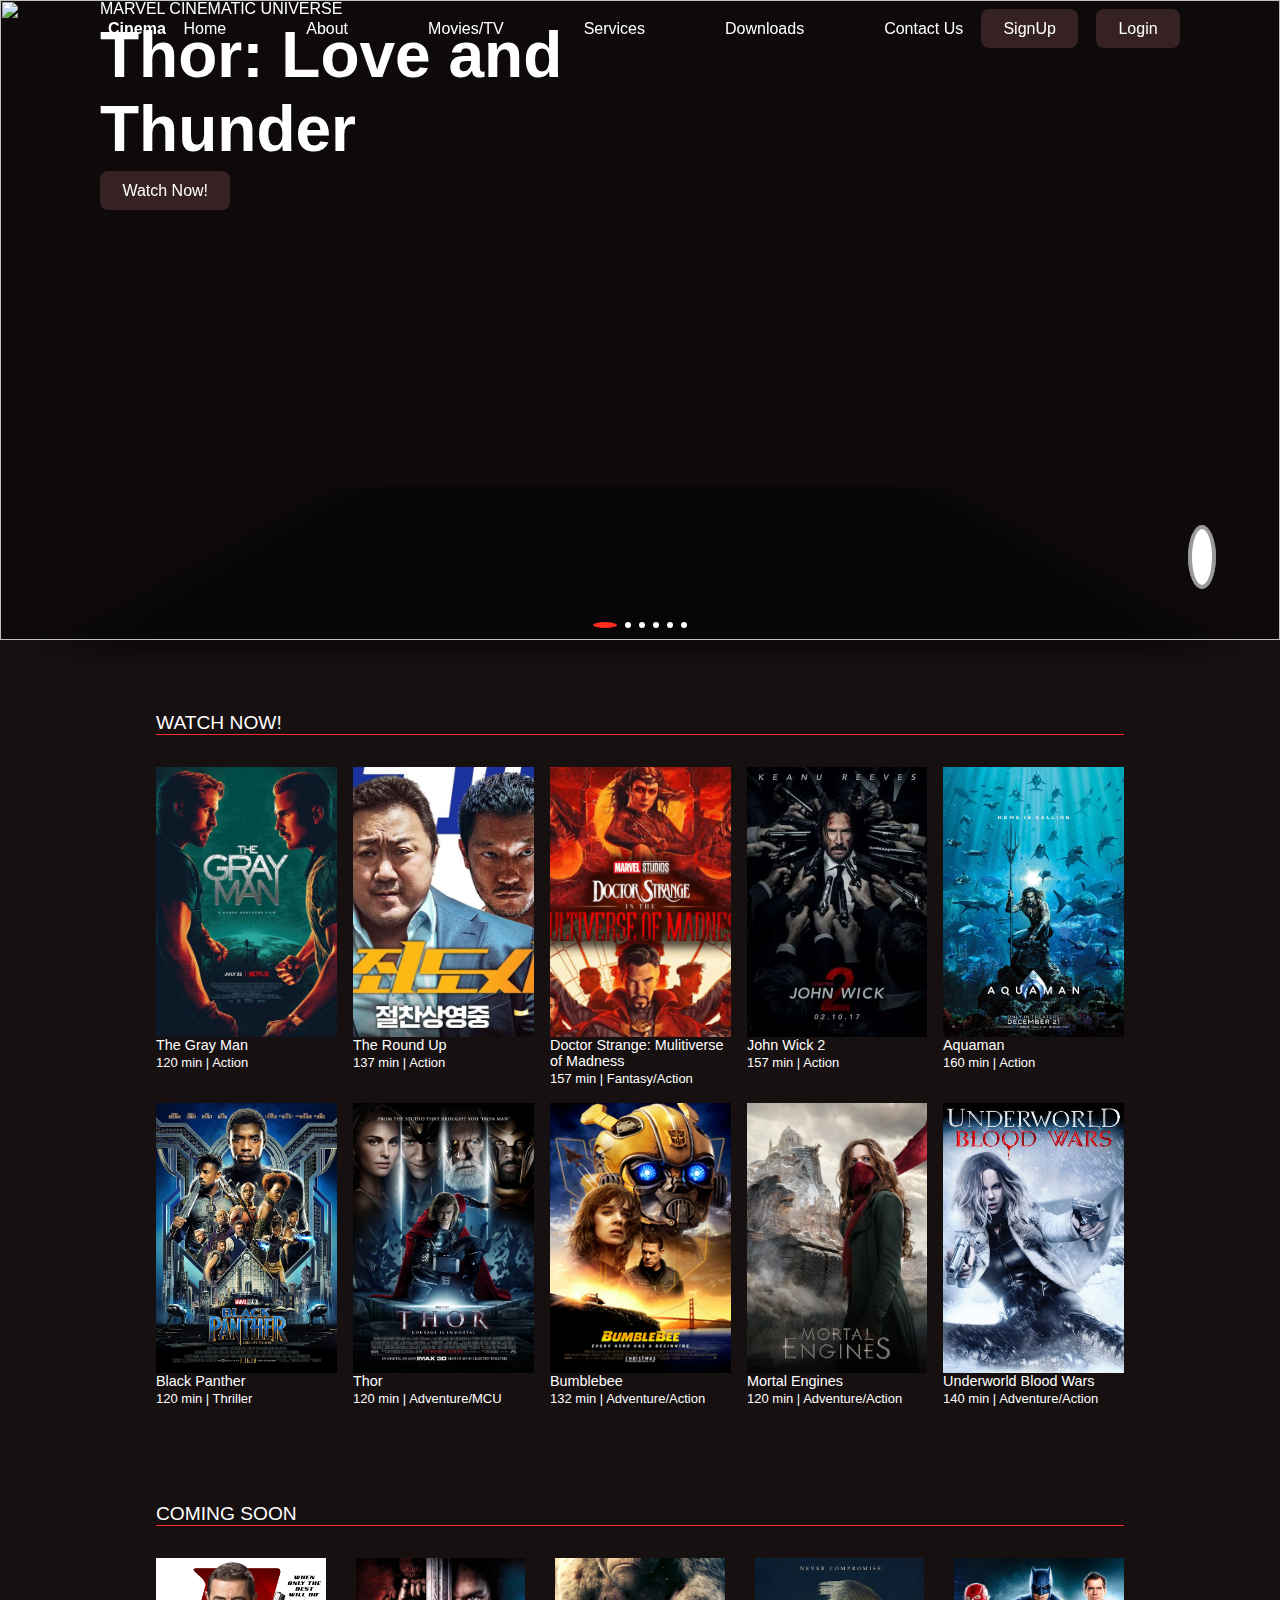
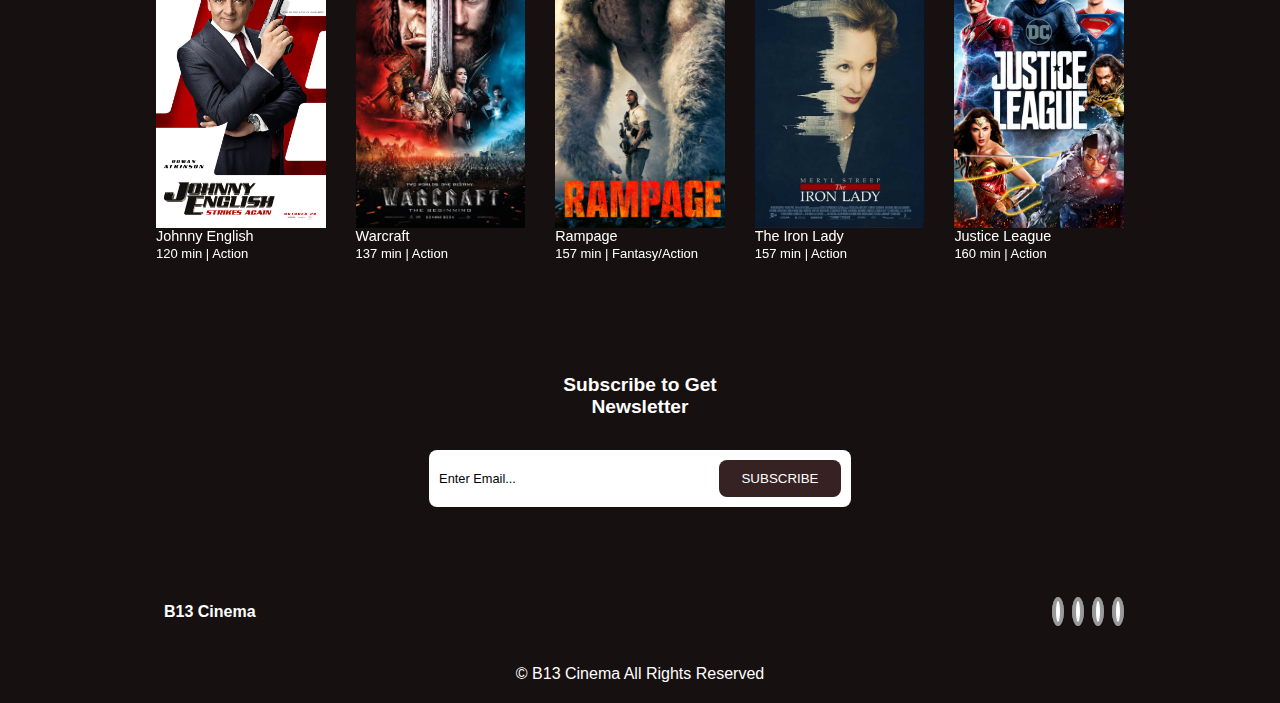
==== index.html @ 3efc9711 "init" ====
<!DOCTYPE html>
<html lang="en">
<head>
    <meta charset="UTF-8">
    <meta http-equiv="X-UA-Compatible" content="IE=edge">
    <meta name="viewport" content="width=device-width, initial-scale=1.0">
    <title>B13 Cinema</title>
    <!-- CSS only -->
    <link rel="stylesheet" href="./index.css">
    <link rel="stylesheet" href="https://unicons.iconscout.com/release/v2.1.6/css/unicons.css">
    <link rel="stylesheet" href="https://cdn.jsdelivr.net/npm/swiper/swiper-bundle.min.css"/>
    
</head>
<body>
    <header>
        <a href="#" class="logo">
            <i class="uil uil-ticket"></i>Cinema
        </a>
         <div class="uil uil-bars" id="menu-icon"></div>

         <ul class="navbar">
            <li><a href="#home"></a>Home</li>
            <li><a href="#about"></a>About</li>
            <li><a href="#movies"></a>Movies/TV</li>
            <li><a href="#services"></a>Services</li>
            <li><a href="#downloads"></a>Downloads</li>
            <li><a href="#contact us"></a>Contact Us</li>
         </ul>
         <li onclick="signupToggle()">
            <a href="#" class="btn">SignUp</a>
         </li>
         <li onclick="loginToggle()">
            <a href="#" class="btn">Login</a>
         </li>
        
    </header>

    <div class="signup-form">
        <div class="form">
            <div class="close" onclick="signupToggle()">&times;</div>
            <div class="text">
                <h1>Register Now!</h1>
            </div>
            <form action="#">
                <div class="row">
                    <input type="text" placeholder="First Name">
                    <input type="text" placeholder="Last Name">
                </div>
                    <input type="text" placeholder="Email ID">
                    <input type="text" placeholder="Password">
                    <input type="text" placeholder="Confirm Password">
                    <input type="submit" value="Register"> 
            </form>
        </div>
    </div>
    <div class="login-form">
        <div class="form">
            <div class="close" onclick="loginToggle()">&times;</div>
            <div class="text">
                <h1>Login</h1>
            </div>
            <form action="#">
                <input type="text" placeholder="Email ID">
                <input type="text" placeholder="Password">
                <input type="submit" value="Login"> 
            </form>
        </div>
    </div>
     <!--Home-->
     <section class="home swiper" id="home">
     <div class="swiper-wrapper">
        <div class="swiper-slide container">
            <img src="img/thor.png"  alt="">
            <div class="home-text">
                <span>Marvel Cinematic Universe</span>
                <h1>Thor: Love and <br>Thunder</h1>
                <a href="#" class="btn">Watch Now!</a>
                <a href="#" class="play">
                    <i class="uil uil-play"></i>
                </a>
                
            </div>
        </div>
          <!-- Box 2 -->
        <div class="swiper-slide container">
            <img src="img/home2.jpg"  alt="">
            <div class="home-text">
                <span>Action Movies</span>
                <h1>The Round Up</h1>
                <a href="#" class="btn">Watch Now!</a>
                <a href="#" class="play">
                    <i class="uil uil-play"></i>
                </a>
                
            </div>
        </div>
         <!-- Box 3 -->
         <div class="swiper-slide container">
            <img src="img/home3.jpg"  alt="">
            <div class="home-text">
                <span>Action Movies</span>
                <h1>Doctor Strange: <br>Multiverse of Madness</h1>
                <a href="#" class="btn">Watch Now!</a>
                <a href="#" class="play">
                    <i class="uil uil-play"></i>
                </a>
                
            </div>
        </div>
        </div>
      

        
        
      
      <div class="swiper-pagination"></div>

    </section>
     <!--movies-->

     <section class="movies" id="movies">
        <h2 class="heading">Watch Now!</h2>
    <!--Movies Container-->
    <div class="movies-container">
        <!--Box 1-->
        <div class="box">
        <div class="box-img">  
            <img src="./img/new.jpg" alt="">
        </div>
        <h3>The Gray Man</h3>
        <span>120 min | Action</span>
    </div>
     <!--Box 2-->
     <div class="box">
        <div class="box-img">
            <img src="./img/home2.jpg" alt="">
        </div>
        <h3>The Round Up</h3>
        <span>137 min | Action</span>
    </div>
      <!--Box 3-->
      <div class="box">
        <div class="box-img">
            <img src="./img/home3.jpg" alt="">
        </div>
        <h3>Doctor Strange: Mulitiverse of Madness</h3>
        <span>157 min | Fantasy/Action</span>
    </div>
     <!--Box 4-->
     <div class="box">
        <div class="box-img">
            <img src="./img/m4.jpg" alt="">
        </div>
        <h3>John Wick 2</h3>
        <span>157 min | Action</span>
    </div>
    <!--Box 5-->
    <div class="box">
        <div class="box-img">
            <img src="./img/m5.jpg" alt="">
        </div>
        <h3>Aquaman</h3>
        <span>160 min | Action</span>
    </div>
     <!--Box 6-->
     <div class="box">
        <div class="box-img">
            <img src="./img/m6.jpg" alt="">
        </div>
        <h3>Black Panther</h3>
        <span>120 min | Thriller</span>
    </div>
    <!--Box 7-->
    <div class="box">
        <div class="box-img">
            <img src="./img/m7.jpg" alt="">
        </div>
        <h3>Thor</h3>
        <span>120 min | Adventure/MCU</span>
    </div>
     <!--Box 8-->
     <div class="box">
        <div class="box-img">
            <img src="./img/m8.png" alt="">
        </div>
        <h3>Bumblebee</h3>
        <span>132 min | Adventure/Action</span>
    </div>
    <!--Box 9-->
    <div class="box">
        <div class="box-img">
            <img src="./img/m9.jpg" alt="">
        </div>
        <h3>Mortal Engines</h3>
        <span>120 min | Adventure/Action</span>
    </div>
     <!--Box 10-->
     <div class="box">
        <div class="box-img">
            <img src="./img/m10.jpg" alt="">
        </div>
        <h3>Underworld Blood Wars</h3>
        <span>140 min | Adventure/Action</span>
    </div>
    </div>
     </section>

     <!--Coming-->

     <section class="coming" id="coming">
        <h2 class="heading">Coming Soon</h2>
        <!--Coming Container-->
        <div class="coming-container swiper">
            <div class="swiper-wrapper">
                 <!--Box 1-->
        <div class="swiper-slide box">
            <div class="box-img">
                <img src="./img/coming1.jpg" alt="">
            </div>
            <h3>Johnny English</h3>
            <span>120 min | Action</span>
        </div>
         <!--Box 2-->
         <div class="swiper-slide box">
            <div class="box-img">
                <img src="./img/coming2.jpg" alt="">
            </div>
            <h3>Warcraft</h3>
            <span>137 min | Action</span>
        </div>
          <!--Box 3-->
          <div class="swiper-slide box">
            <div class="box-img">
                <img src="./img/coming3.jpg" alt="">
            </div>
            <h3>Rampage</h3>
            <span>157 min | Fantasy/Action</span>
        </div>
         <!--Box 4-->
         <div class="swiper-slide box">
            <div class="box-img">
                <img src="./img/coming4.jpg" alt="">
            </div>
            <h3>The Iron Lady</h3>
            <span>157 min | Action</span>
        </div>
        <!--Box 5-->
        <div class="swiper-slide box">
            <div class="box-img">
                <img src="./img/coming5.jpg" alt="">
            </div>
            <h3>Justice League</h3>
            <span>160 min | Action</span>
        </div>
         <!--Box 6-->
         <div class="swiper-slide box">
            <div class="box-img">
                <img src="./img/coming6.jpeg" alt="">
            </div>
            <h3>Doctor Strange</h3>
            <span>120 min | Thriller</span>
        </div>
        <!--Box 7-->
        <div class="swiper-slide box">
            <div class="box-img">
                <img src="./img/coming7.jpg" alt="">
            </div>
            <h3>Captain Marvel</h3>
            <span>120 min | Adventure/MCU</span>
        </div>
         <!--Box 8-->
         <div class="swiper-slide box">
            <div class="box-img">
                <img src="./img/coming8.jpg" alt="">
            </div>
            <h3>Black Widow</h3>
            <span>132 min | Adventure/Action</span>
        </div>
        <!--Box 9-->
        <div class="swiper-slide box">
            <div class="box-img">
                <img src="./img/coming9.jpg" alt="">
            </div>
            <h3>Ant-Man</h3>
            <span>120 min | Adventure/Action</span>
        </div>
         <!--Box 10-->
         <div class="swiper-slide box">
            <div class="box-img">
                <img src="./img/coming10.jpg" alt="">
            </div>
            <h3>Guardians of the Galaxy Vol.1</h3>
            <span>140 min | Adventure/Action</span>
        </div>
        </div>
      </div>
        
        </div>
     </section>

     <!--NewsLetter-->

     <section class="newsletter" id="newsletter">
        <h2>Subscribe to Get <br>Newsletter</h2>
        <form action="">
            <input type="email" class="email" placeholder="Enter Email..." required>
            <input type="submit" value="Subscribe" class="btn">
        </form>
     </section>
     
     <!--Footer-->
    
     <section class="footer">
        <a href="#" class="logo">
            <i class="uil uil-ticket"></i>B13 Cinema
        </a>
        <div class="social">
            <a href="#"><i class="uil uil-facebook-f"></i></a>
            <a href="#"> <i class="uil uil-twitter"></i></a>
            <a href="#"><i class="uil uil-instagram"></i></a>
            <a href="#"><i class="uil uil-github"></i></a>
        </div>
     </section>

      <!--Copyright-->

      <div class="copyright">
        <p>&#169 B13 Cinema All Rights Reserved</p>
      </div>


    <!--Swiper JS -->
    <script src="https://cdn.jsdelivr.net/npm/swiper/swiper-bundle.min.js"></script>

    

     <!--Link to Custom JS -->
     <script src="main.js"></script>






</body>
</html>
---- index.css ----
* {
    font-family: "poppines", sans-serif;
    margin: 0;
    padding: 0;
    box-sizing: border-box;
    list-style: none;
    text-decoration: none;
    scroll-padding-top: 2rem;
    scroll-behavior: smooth;
}
/* Some variables */
:root {
    --main-color:#ff2c1f;
    --text-color:#020307;
    --bg-color: #fff;

}
/*Custom scroll bar*/
html::-webkit-scrollbar {
    width: 0.5rem;
    background: var(--text-color);
}
html::-webkit-scrollbar-thumb {
    background:var(--main-color);
    border-radius: 5rem;


/*---Modal---*/
}
.signup-form,
.login-form  {
    z-index: 4;
     position: absolute;
     top: 45%;
     left: 50%;
     transform: translate(-50%, -50%);
     background: #171010;
     border-radius: 10px;
     box-shadow: 3px 3px 10px 1px rgba(0, 0, 0, .2);
     color: white;
     transition: .5s;
     visibility: hidden;
     opacity: 0;

}
.form {
    width: 500px;
    padding: 20px 50px;
}
.form .close {
    text-align: right;
    cursor: pointer;
}
.form .text h1 {
    text-align: center;
    margin: 30px 0;
}
.form form {
    display: block;
    margin: auto ;
}
.form .row {
    display: flex;
    justify-content: space-between;
} 
.form .row input {
    margin-bottom: 0;
}
.form .row input:first-child{
     margin-right: 10px;
}
.form .row input:last-child{
    margin-left: 10px;
}
.form form input {
    width: 100%;
    display: block;
    border: 1px solid #000;
    border-radius: 50px;
    padding: 20px 16px;
    margin: 20px auto;
    outline: none;
}
.signup-form.active,
.login-form.active {
    top: 50%;
    transition: .5s;
    visibility: visible;
    opacity: 1;
}
/*---End of Modal---*/


.container.active {
    filter: blur(20px);
    transition: .5s;
    pointer-events: none;
}

section  {
    padding: 4.5rem 0 1.5rem;
}
body {
    background: #171010;
    color: var(--bg-color);
}
header {
    position: fixed;
    width: 100%;
    top: 0;
    right: 0;
    z-index: 1000;
    display: flex;
    align-items: center;
    justify-content: space-between;
    padding: 20px 100px;
    transition: 0.5s;
    /*background-color: var(--main-color);*/
}
header.shadow {
    background: #171010;
    box-shadow: 0 0 4px rgb(14, 55, 54 / 15%);
}
header.shadow .navbar li {
    color: white;
}
.logo {
    font-size: 1.1.rem;
    font-weight: 600;
    color: var(--bg-color);
    display: flex;
    align-items: center;
    column-gap: 0.5rem;
}
.logo .uil {
    font-size: 24px;
    color: var(--main-color);
}
.navbar {
    display: flex;
    column-gap: 5rem;
}
.navbar li {
    position: relative;
    cursor: pointer;
}
.navbar a {
    font-size: 1rem;
    font-weight: 500;
    color: var(--bg-color);
}
.navbar li::after {
    content: '';
    width: 0;
    height: 2px;
    background: white;
    position: absolute;
    bottom: -4px;
    left: 0;
    transition: 0.4s all  linear;
}
.navbar li:hover::after {
    width: 100%;
    
}
#menu-icon {
    font-size: 24px;
    cursor: pointer;
    z-index: 100001;
    display: none;
}
.btn {
    padding: 0.7rem 1.4rem;
    background: #362222;
    color: var(--bg-color);
    font-weight: 400;
    border-radius: 0.5rem;
}


.btn:hover {
    background: #171010;
}

/*Home section*/


.container {
    width: 100%;
    min-height: 640px;
    position: relative;
    display: flex;
    align-items: center;
    background: rgb(2, 3, 7, 0.4);
}
.container img {
    position: absolute;
    width: 100%;
    height: 100%;
    object-fit: cover;
    object-position: center;
    z-index: -1;
}
.swiper-pagination-bullet {
    width: 6px !important;
    height: 6px !important;
    border-radius: 0.2rem;
    background: var(--bg-color) !important;
    opacity: 1 !important; 
}
.swiper-pagination-bullet-active {
    width: 1.5rem !important;
    background: var(--main-color) !important;
}
.home-text {
    z-index: 1000;
    padding: 1 150px;
    margin-left: 100px;
}
.home-text span {
    color: var(--bg-color);
    font-weight: 500;
    text-transform: uppercase;
}
.home-text h1 {
    color: var(--bg-color);
    font-size: 4rem;
    font-weight: 700;
    margin-bottom: 1rem;
}
.play {
    position: absolute;
    right: 4rem;
    bottom: 10%;;
}
.play .uil {
    background: var(--bg-color);
    padding: 10px;
    font-size: 2rem;
    border-radius: 50%;
    border: 4px solid rgb(2, 3, 7, 0.4);
    color: var(--main-color);
}
.play .bx:hover {
    background: var(--main-color);
    color: var(--bg-color);
    transition: 0.2s all linear;
}
.heading {
    max-width: 968px;
    margin-left: auto;
    margin-right: auto;
    font-size: 1.2rem;
    font-weight: 500;
    text-transform: uppercase;
    border-bottom: 1px solid var(--main-color);
}
.movies-container {
    max-width: 968px;
    margin-right: auto;
    margin-left: auto;
    display: grid;
    grid-template-columns: repeat(auto-fit,minmax(180px, auto));
    gap: 1rem;
    margin-top: 2rem;
}
.box .box-img {
    width: 100%;
    height: 270px;
    cursor: pointer;
}
.box .box-img img {
    width: 100%;
    height: 100%;
    object-fit: cover;
}
.box .box-img img:hover {
    transform: translateY(-10px);
    transition: 0.2s all linear;
}
.box h3 {
    font-size: 0.9rem;
    font-weight: 500;
}
.box span {
    font-size: 13px;
}
.coming-container {
    display: grid;
    gap: 1rem;
    max-width: 968px;
    margin-left: auto;
    margin-right: auto;
    margin-top: 2rem;
}
.coming-container .box-img img:hover {
    transform: translateY(0);
}
.coming-container .box {
    width: 100px;
}
.newsletter {
    max-width: 968px;
    margin-left: auto;
    margin-right: auto;
    display: flex;
    flex-direction: column;
    align-items: center;
    justify-content: center;
    row-gap: 2rem;
}
.newsletter h2 {
    text-align: center;
    font-size: 1.2rem;
    font-weight: 600;
}
.newsletter form {
    background-color: var(--bg-color);
    padding: 10px;
    border-radius: 0.5rem;
    display: flex;
    align-items: center;
}
.newsletter form input {
    border: none;
    outline: none;
}
.newsletter form .email {
    width: 280px;
}
.newsletter form input::placeholder {
    color: var(--text-color);
    font-size: 0.8rem;
    font-weight: 400;
}
.newsletter .btn {
    text-transform: uppercase;
    font-weight: 500;
    cursor: pointer;
}
.footer {
    max-width: 968px;
    margin-left: auto;
    margin-right: auto;
    display: flex;
    justify-content: space-between;
}
.social {
    display: flex;
    align-items: center;
    column-gap: 0.5rem;
}
.social .uil {
 background: var(--bg-color);
 padding: 2px;
 font-size: 1rem;
 border-radius: 50%;
 border: 4px solid rgb(2, 3, 7, 0.4);
 color: var(--main-color);
}
.social .uil:hover {
    background: var(--main-color);
    color: var(--bg-color);
    transition: 0.2s all linear;
}
.copyright {
    padding: 20px;
    text-align: center;
    color: var(--bg-color);
}
/*Home section*/ 
@media (max-width: 1080px) {
    .home-text {
        padding: 0 100px;
    }
}
@media (max-width: 991px) {
    .header {
        padding: 18px 4%;
    }
    section {
        padding: 50px 4%;
    }
    .home-text {
        padding: 0 4%;
    }
    .home-text h1 {
        font-size: 3rem;
    }
}
@media (max-width: 774px) {
    header {
        padding: 12px 4%;
    }
    #menu-icon {
        display: initial;
        color: var(--bg-color);
    }
    .header.shadow #menu-icon {
        color: var(--bg-color);

    }
    .navbar {
        position: absolute;
        top: -570px;
        left: 0;
        right: 0;
        display: flex;
        flex-direction: column;
        background: var(--text-color);
        row-gap: 1.4rem;
        padding: 20px;
        box-shadow: 4px 4px 0 4px rgb(14, 55, 54/ 15%);
        transition: 0.2s all linear;
        text-align: center;
    }
    .navbar a {
        color: var(--text-color);
        width: 100%;
        color: var(--text-color);
    }
    .navbar a:hover {
        color: var(--main-color);
        border-bottom: 1px solid var(--bg-color);
    }
    .navbar a::after {
        display: none;
    }
    .navbar.active{
        top: 100%;
    }
    .home-text h1 {
        font-size: 2.4rem;
    }
    .btn {
        padding: 0.6rem 1.2rem;
    }
    .movies-container {
        grid-template-columns: repeat(auto-fit,minmax(180px,auto));
    }

@media (max-width:472px) {
  .newsletter form .email {
    width: auto;
  }
  .footer {
    flex-direction: column;
    align-items: center;
    row-gap: 1rem;
  }
  .coming {
    width: 230%;
    height: 100%;
    object-fit: cover;
}
.box {
    width: 100%;
    max-width: 600px;
}
}

}
@media (max-width:370px) {
    header{
        padding: 6px 4%;
    }
    .home-text h1 {
        font-size: 1.7rem;
    }
    .play {
        right: 2rem;
        bottom: 8%;
    }
    .play .uil {
        padding: 7px;
    } 
    .movies-container {
        grid-template-columns: repeat(auto-fit,minmax(140px,auto));
    }
    .box .box-img{
        width: 100%;
        height: 270px;
        cursor: pointer;
    }
    .coming-container {
        width: 100px;
    }
  
}
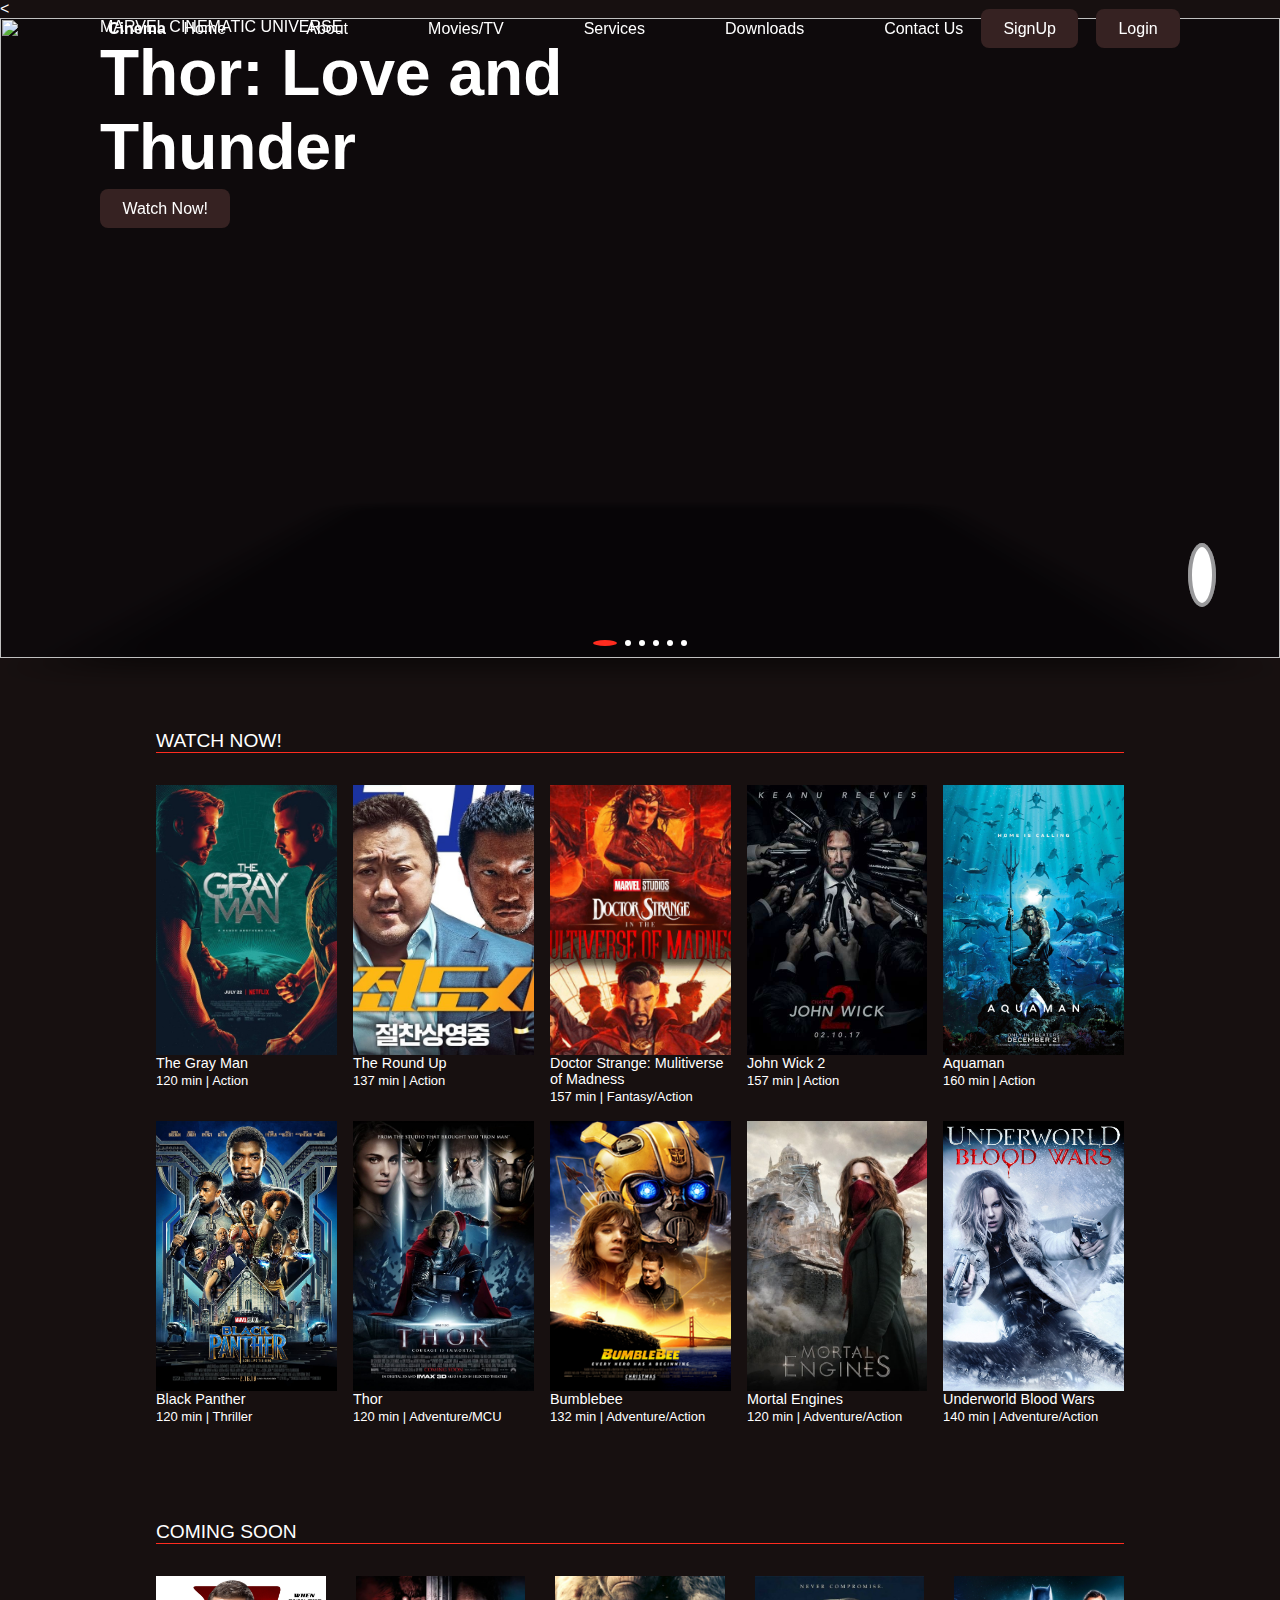
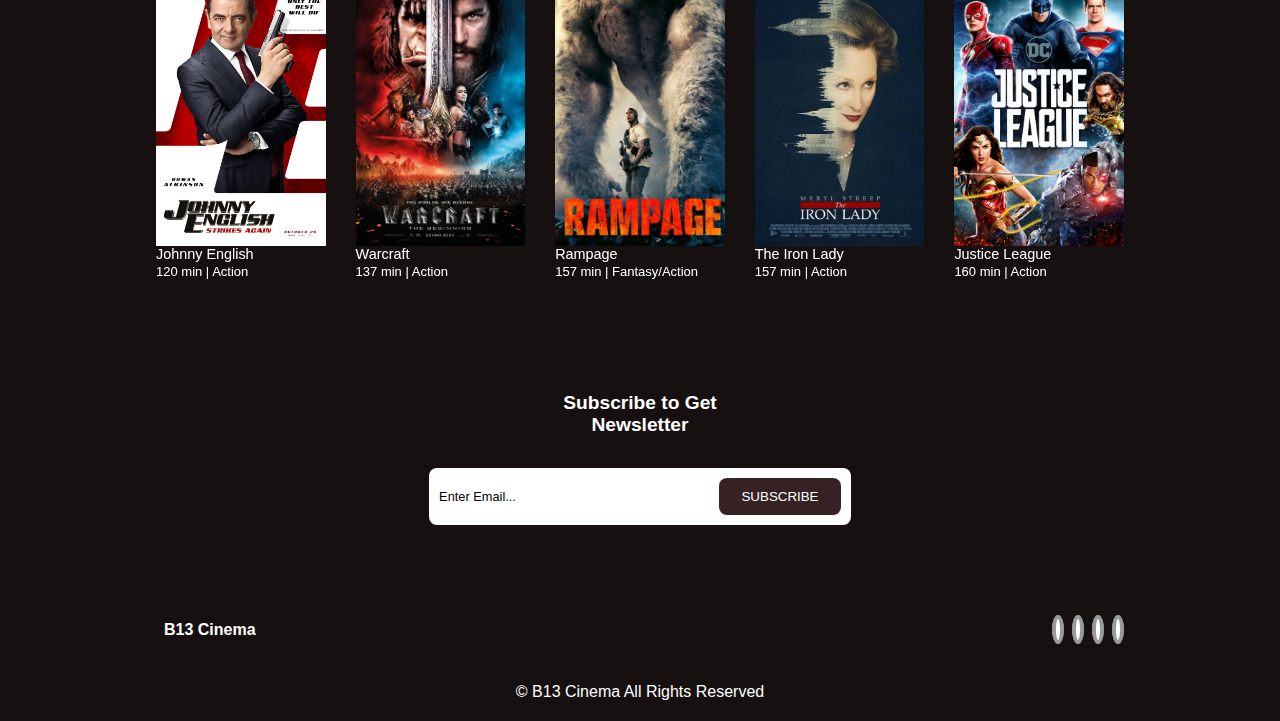
==== commit 9eb34369: "Merge pull request #1 from mjdeside/origin/login_registration" ====
--- a/index.html
+++ b/index.html
@@ -7,9 +7,11 @@
     <title>B13 Cinema</title>
     <!-- CSS only -->
     <link rel="stylesheet" href="./index.css">
+    
     <link rel="stylesheet" href="https://unicons.iconscout.com/release/v2.1.6/css/unicons.css">
     <link rel="stylesheet" href="https://cdn.jsdelivr.net/npm/swiper/swiper-bundle.min.css"/>
-    
+    <script src="https://ajax.googleapis.com/ajax/libs/jquery/3.6.0/jquery.min.js"></script>
+    <<script src="https://cdnjs.cloudflare.com/ajax/libs/jquery-validate/1.19.5/jquery.validate.min.js" integrity="sha512-rstIgDs0xPgmG6RX1Aba4KV5cWJbAMcvRCVmglpam9SoHZiUCyQVDdH2LPlxoHtrv17XWblE/V/PP+Tr04hbtA==" crossorigin="anonymous" referrerpolicy="no-referrer"></script>
 </head>
 <body>
     <header>
@@ -26,12 +28,19 @@
             <li><a href="#downloads"></a>Downloads</li>
             <li><a href="#contact us"></a>Contact Us</li>
          </ul>
-         <li onclick="signupToggle()">
+         <li id="btnsignup" onclick="signupToggle()">
             <a href="#" class="btn">SignUp</a>
          </li>
-         <li onclick="loginToggle()">
+         <li id="btnlogin" onclick="loginToggle()">
             <a href="#" class="btn">Login</a>
          </li>
+         <li id="btnDisplayUser" >
+            <a href="#" id="displayUser" ></a>
+         </li>
+         <li id="btnlogout" >
+            <a href="#"  class="btn">logout</a>
+         </li>
+        
         
     </header>
 
@@ -41,27 +50,27 @@
             <div class="text">
                 <h1>Register Now!</h1>
             </div>
-            <form action="#">
+            <form id="signupForm">
                 <div class="row">
-                    <input type="text" placeholder="First Name">
-                    <input type="text" placeholder="Last Name">
+                    <input type="text" id="txtFirstName" placeholder="First Name">
+                    <input type="text" id="txtLastName" placeholder="Last Name">
                 </div>
-                    <input type="text" placeholder="Email ID">
-                    <input type="text" placeholder="Password">
-                    <input type="text" placeholder="Confirm Password">
+                    <input type="email" id="txtEmailAddress" placeholder="Email ID">
+                    <input type="password" id="txtPassword" placeholder="Password">
+                    <input type="password" id="txtConfirmPassword" placeholder="Confirm Password">
                     <input type="submit" value="Register"> 
             </form>
         </div>
     </div>
-    <div class="login-form">
+    <div id="divLogin" class="login-form">
         <div class="form">
             <div class="close" onclick="loginToggle()">&times;</div>
             <div class="text">
                 <h1>Login</h1>
             </div>
-            <form action="#">
-                <input type="text" placeholder="Email ID">
-                <input type="text" placeholder="Password">
+            <form id="login">
+                <input id="txtLoginEmail" type="text" placeholder="Email ID">
+                <input id="txtLoginPassword" type="password" placeholder="Password">
                 <input type="submit" value="Login"> 
             </form>
         </div>
@@ -337,7 +346,7 @@
      <!--Link to Custom JS -->
      <script src="main.js"></script>
 
-
+     <script src="index.js"></script>
 
 
 
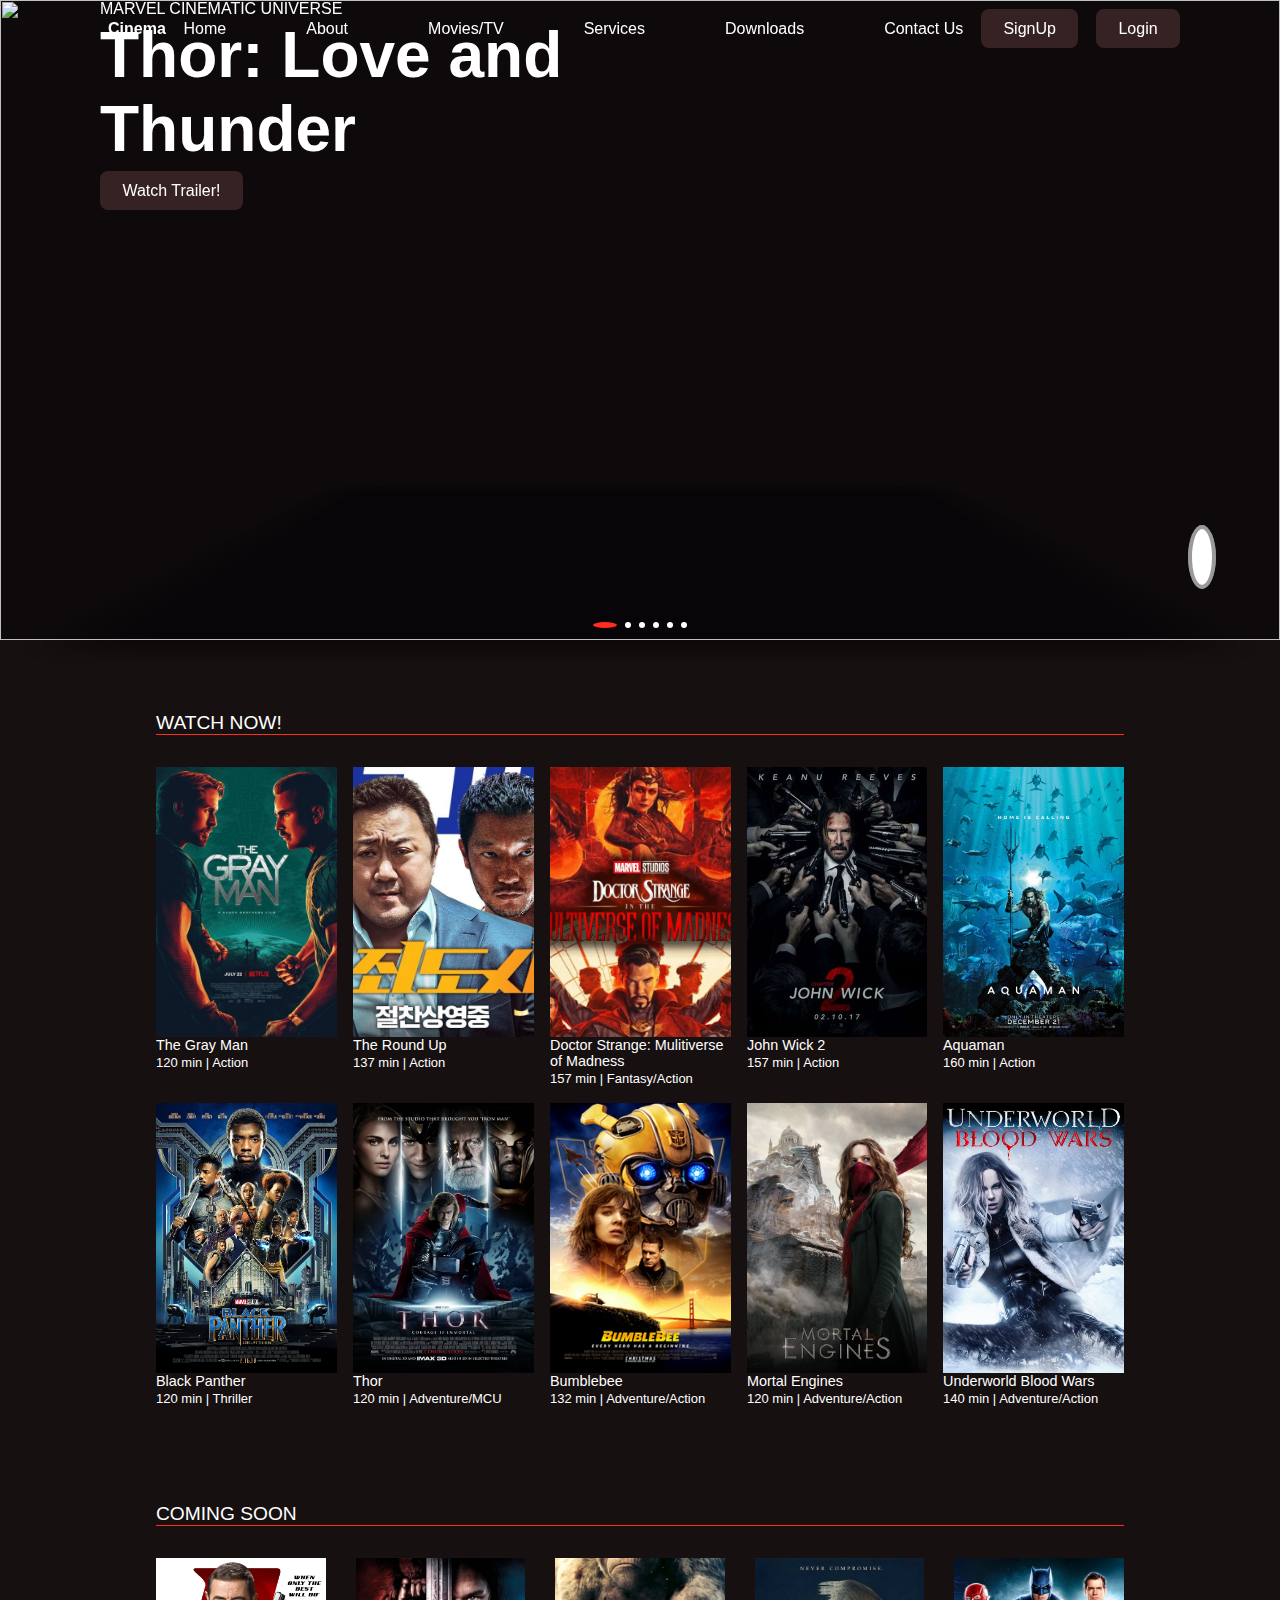
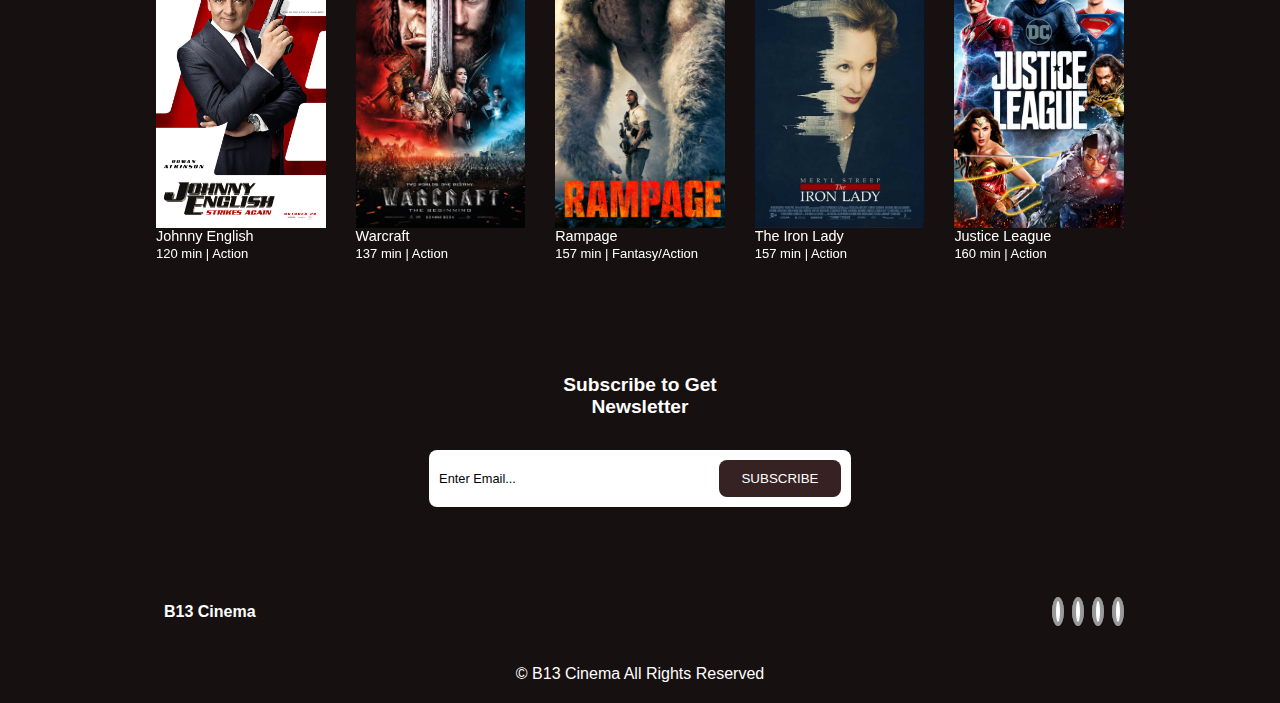
==== commit 18c20738: "Added Moviespage" ====
--- a/index.html
+++ b/index.html
@@ -11,7 +11,7 @@
     <link rel="stylesheet" href="https://unicons.iconscout.com/release/v2.1.6/css/unicons.css">
     <link rel="stylesheet" href="https://cdn.jsdelivr.net/npm/swiper/swiper-bundle.min.css"/>
     <script src="https://ajax.googleapis.com/ajax/libs/jquery/3.6.0/jquery.min.js"></script>
-    <<script src="https://cdnjs.cloudflare.com/ajax/libs/jquery-validate/1.19.5/jquery.validate.min.js" integrity="sha512-rstIgDs0xPgmG6RX1Aba4KV5cWJbAMcvRCVmglpam9SoHZiUCyQVDdH2LPlxoHtrv17XWblE/V/PP+Tr04hbtA==" crossorigin="anonymous" referrerpolicy="no-referrer"></script>
+    <script src="https://cdnjs.cloudflare.com/ajax/libs/jquery-validate/1.19.5/jquery.validate.min.js" integrity="sha512-rstIgDs0xPgmG6RX1Aba4KV5cWJbAMcvRCVmglpam9SoHZiUCyQVDdH2LPlxoHtrv17XWblE/V/PP+Tr04hbtA==" crossorigin="anonymous" referrerpolicy="no-referrer"></script>
 </head>
 <body>
     <header>
@@ -83,7 +83,7 @@
             <div class="home-text">
                 <span>Marvel Cinematic Universe</span>
                 <h1>Thor: Love and <br>Thunder</h1>
-                <a href="#" class="btn">Watch Now!</a>
+                <a href="./movieplayer.html" class="btn">Watch Trailer!</a>
                 <a href="#" class="play">
                     <i class="uil uil-play"></i>
                 </a>
@@ -96,7 +96,7 @@
             <div class="home-text">
                 <span>Action Movies</span>
                 <h1>The Round Up</h1>
-                <a href="#" class="btn">Watch Now!</a>
+                <a href="#" class="btn">Watch Trailer!</a>
                 <a href="#" class="play">
                     <i class="uil uil-play"></i>
                 </a>
@@ -109,7 +109,7 @@
             <div class="home-text">
                 <span>Action Movies</span>
                 <h1>Doctor Strange: <br>Multiverse of Madness</h1>
-                <a href="#" class="btn">Watch Now!</a>
+                <a href="#" class="btn">Watch Trailer!</a>
                 <a href="#" class="play">
                     <i class="uil uil-play"></i>
                 </a>
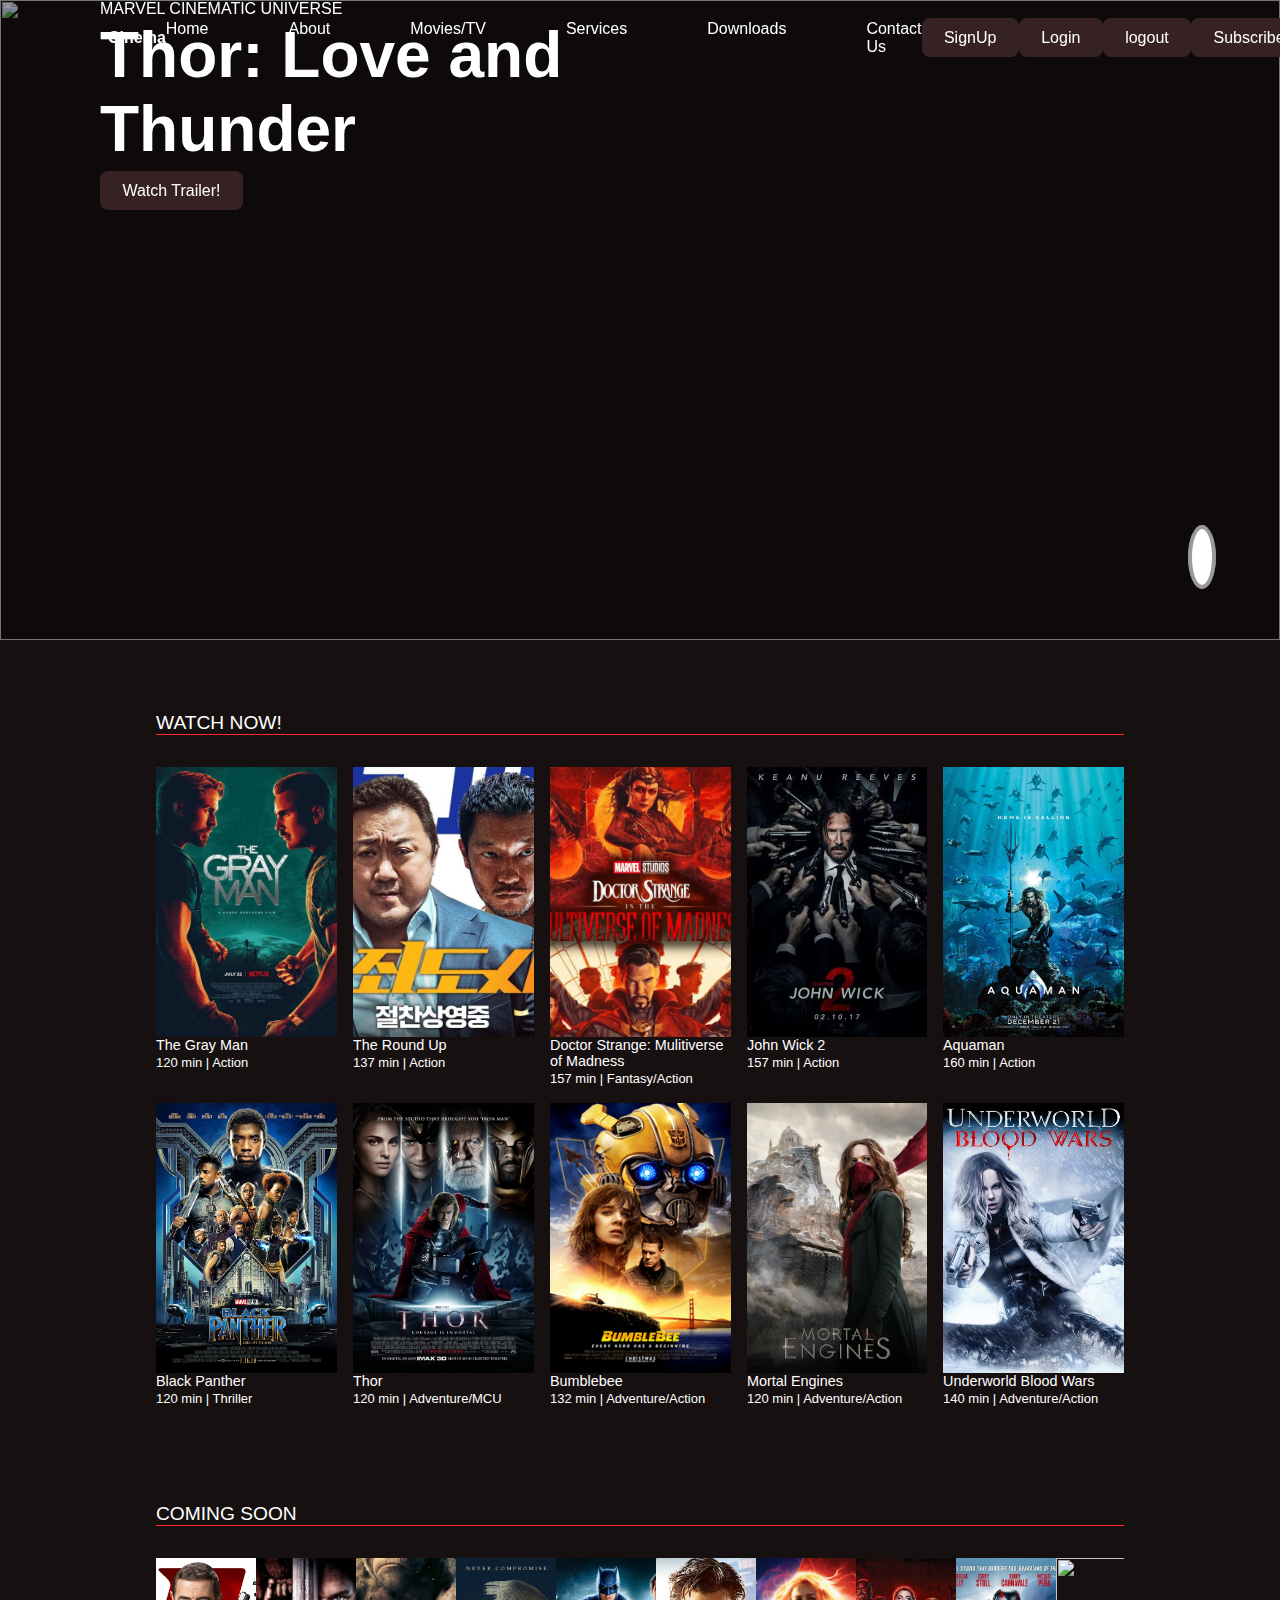
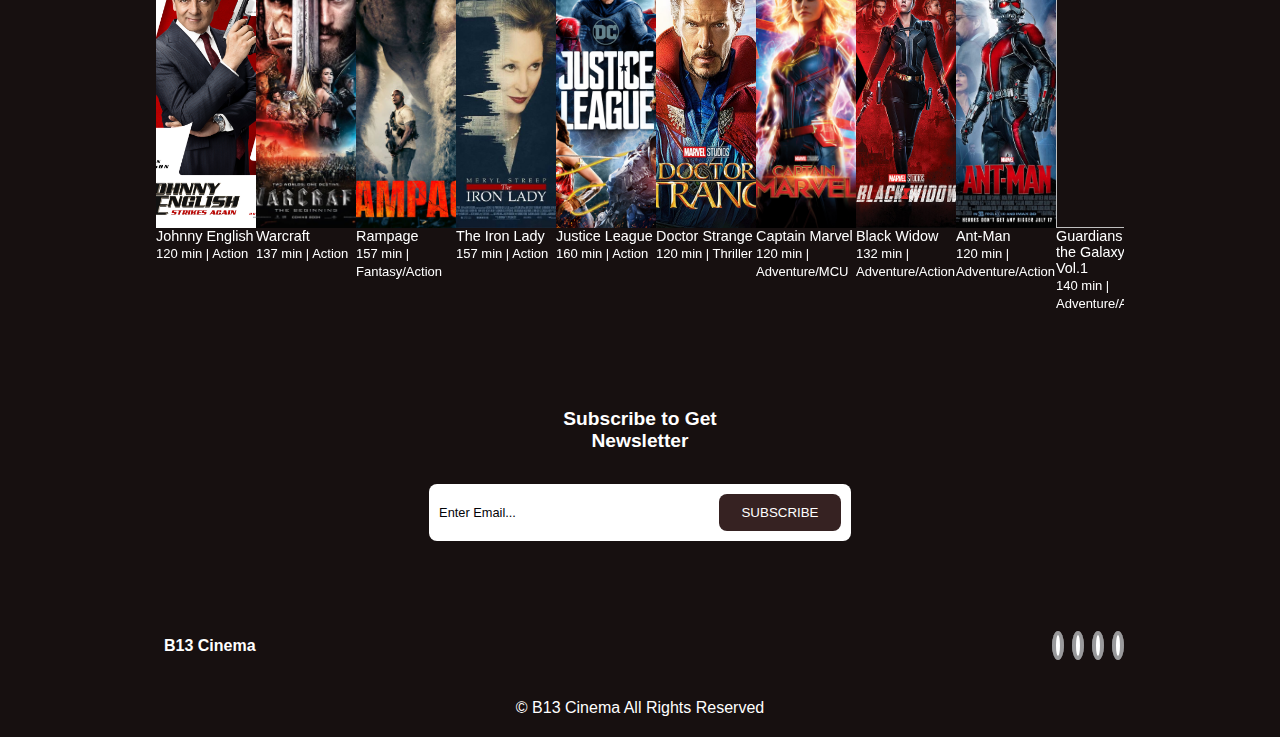
==== commit b9ff4907: "Adding 1 page app." ====
--- a/index.html
+++ b/index.html
@@ -14,36 +14,11 @@
     <script src="https://cdnjs.cloudflare.com/ajax/libs/jquery-validate/1.19.5/jquery.validate.min.js" integrity="sha512-rstIgDs0xPgmG6RX1Aba4KV5cWJbAMcvRCVmglpam9SoHZiUCyQVDdH2LPlxoHtrv17XWblE/V/PP+Tr04hbtA==" crossorigin="anonymous" referrerpolicy="no-referrer"></script>
 </head>
 <body>
-    <header>
-        <a href="#" class="logo">
-            <i class="uil uil-ticket"></i>Cinema
-        </a>
-         <div class="uil uil-bars" id="menu-icon"></div>
-
-         <ul class="navbar">
-            <li><a href="#home"></a>Home</li>
-            <li><a href="#about"></a>About</li>
-            <li><a href="#movies"></a>Movies/TV</li>
-            <li><a href="#services"></a>Services</li>
-            <li><a href="#downloads"></a>Downloads</li>
-            <li><a href="#contact us"></a>Contact Us</li>
-         </ul>
-         <li id="btnsignup" onclick="signupToggle()">
-            <a href="#" class="btn">SignUp</a>
-         </li>
-         <li id="btnlogin" onclick="loginToggle()">
-            <a href="#" class="btn">Login</a>
-         </li>
-         <li id="btnDisplayUser" >
-            <a href="#" id="displayUser" ></a>
-         </li>
-         <li id="btnlogout" >
-            <a href="#"  class="btn">logout</a>
-         </li>
-        
-        
-    </header>
-
+    <div id="header">
+
+    </div>
+   
+   
     <div class="signup-form">
         <div class="form">
             <div class="close" onclick="signupToggle()">&times;</div>
